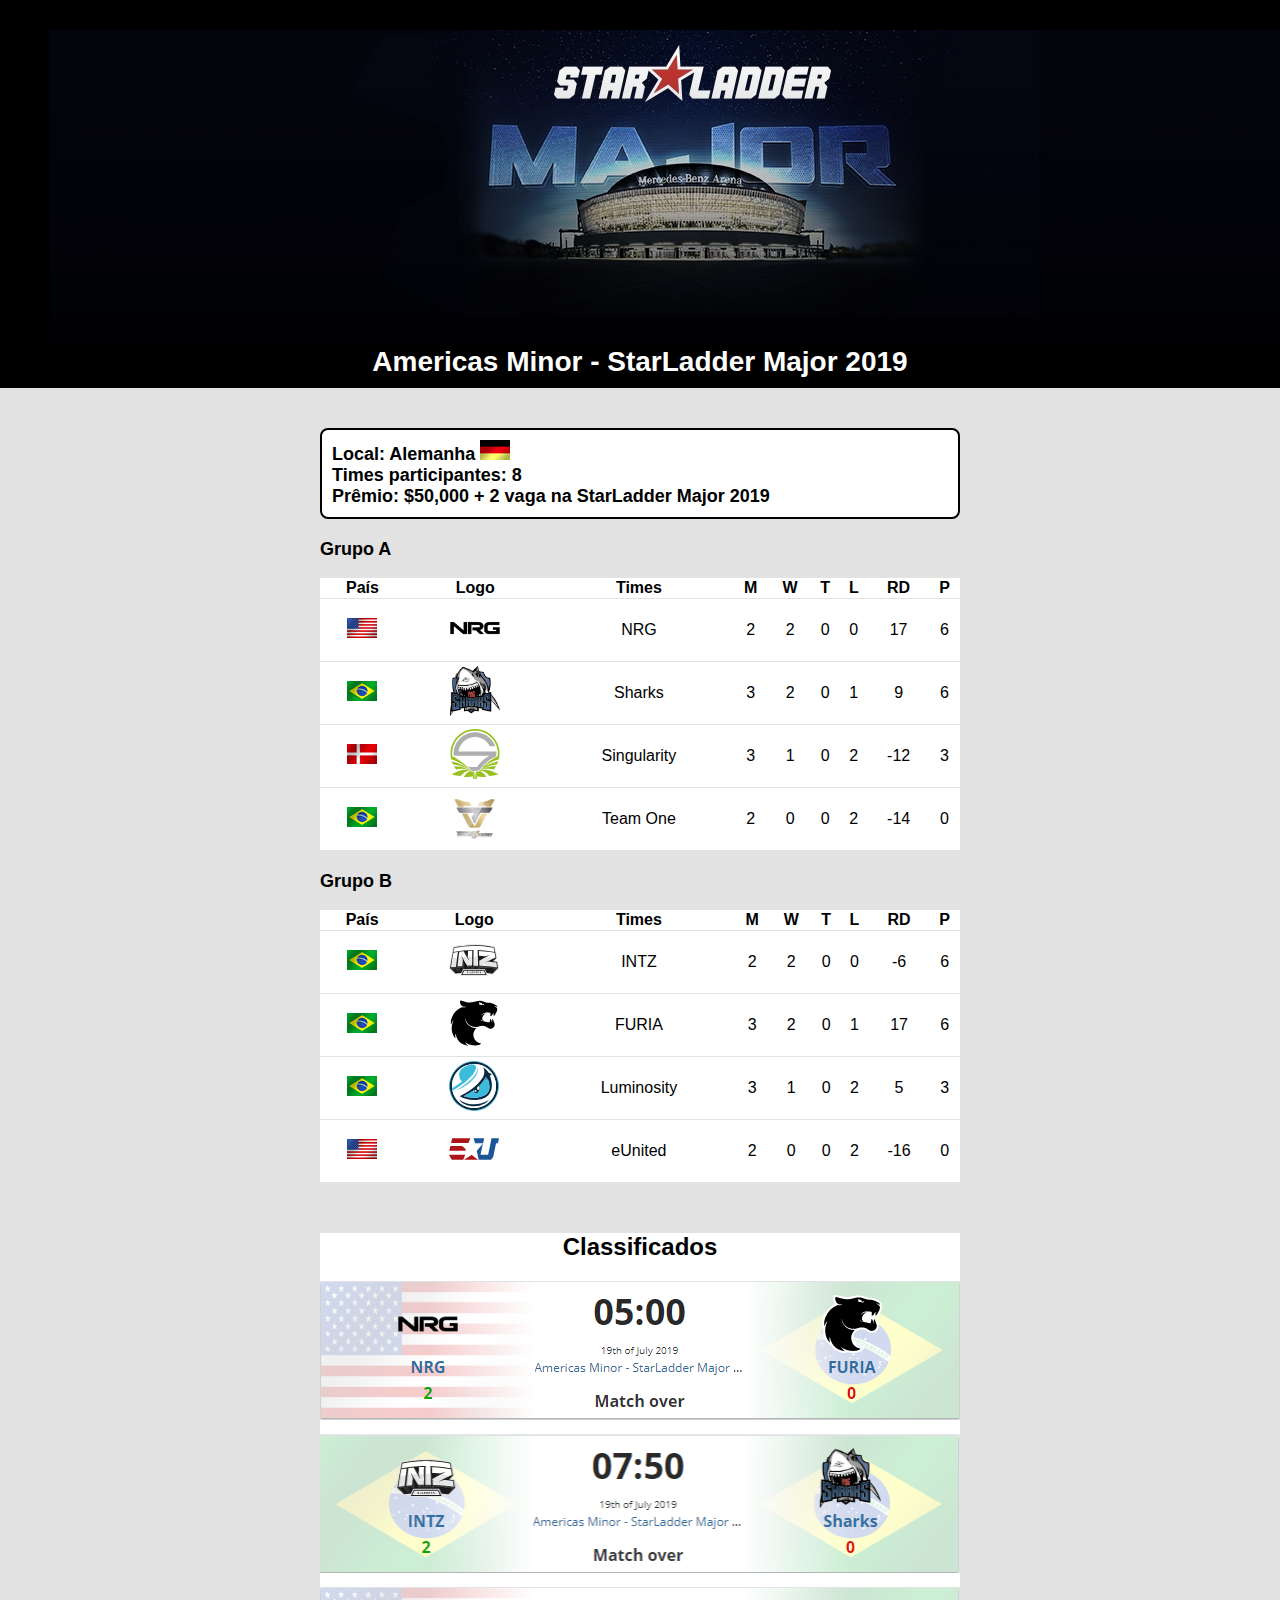
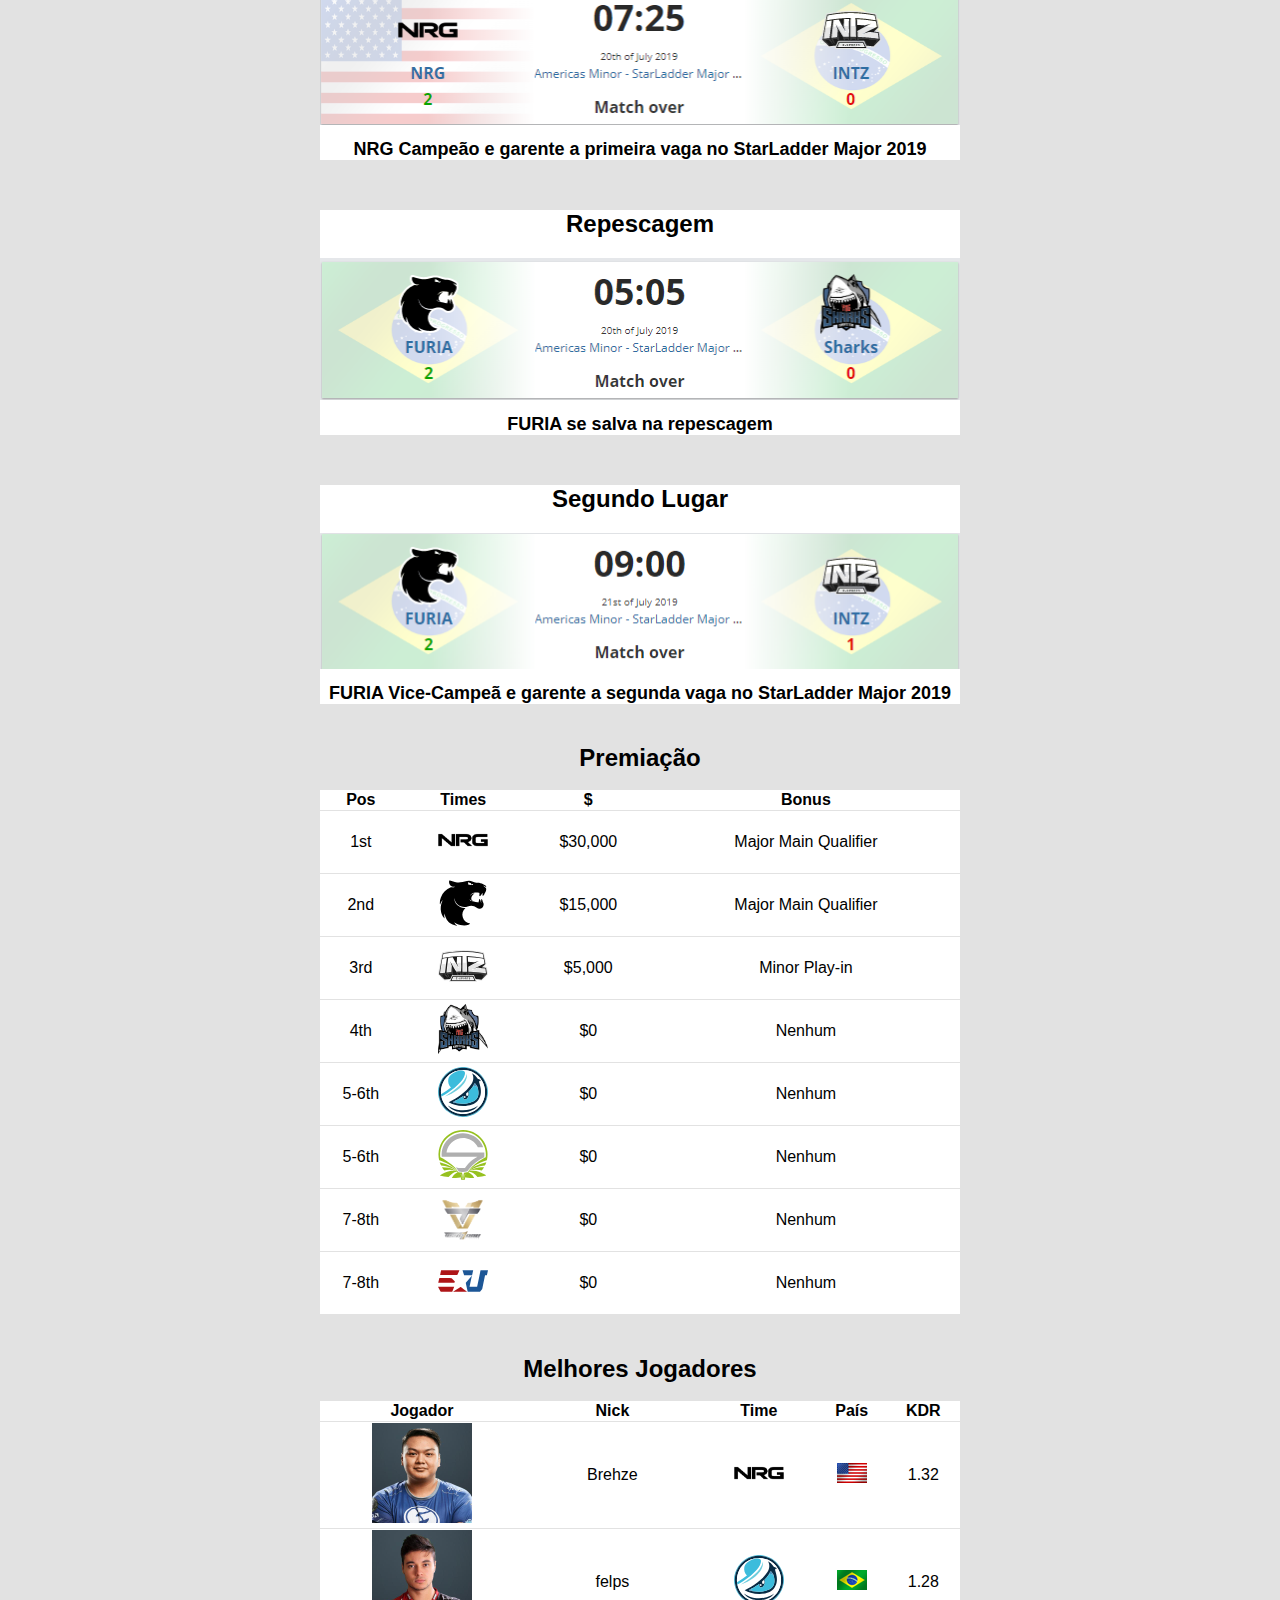
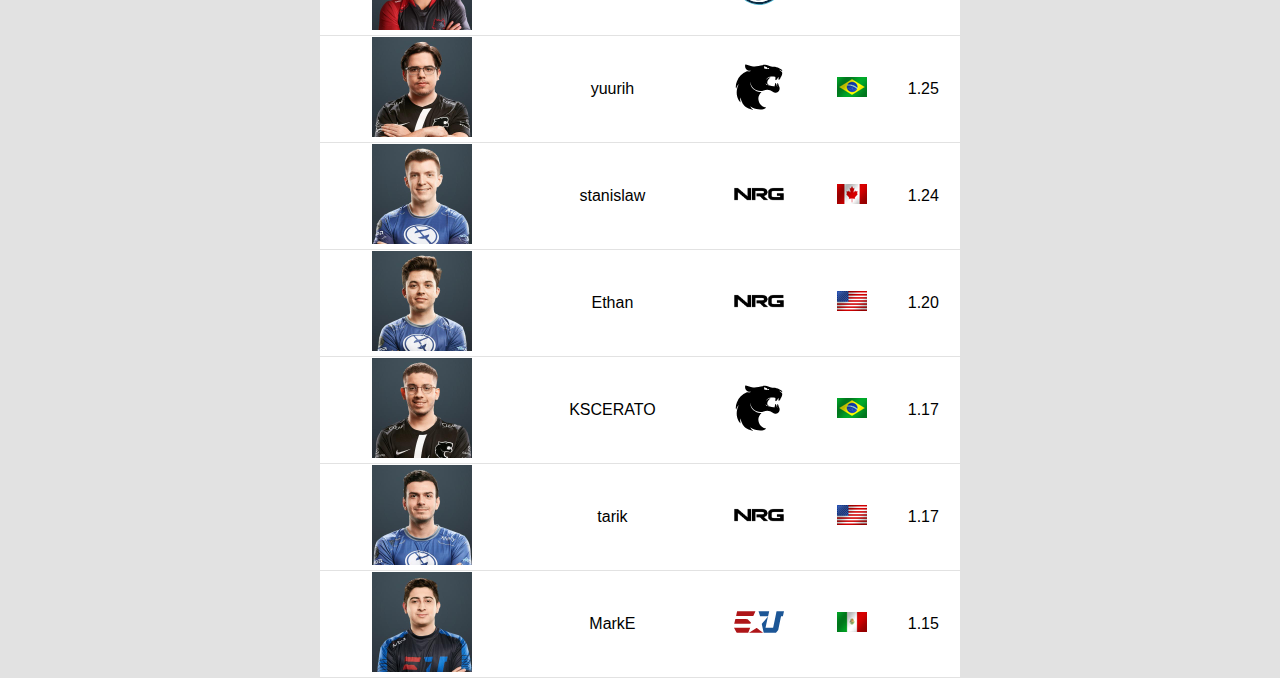
==== 2020-1/IDW/Tabela/tabela.html @ 54157e7f "arrumando" ====
<!DOCTYPE html>
<html lang="pt-br">
<head>
    <meta charset="UTF-8">
    <meta name="viewport" content="width=device-width, initial-scale=1.0">
    <title>Tabela Liga dos Campeões</title>
    <link rel="stylesheet" href="css/style.css">
</head>
<body>

<div class="divTudo">
    
    <div class="divLinha">
        <div id="divCabecalho">
            <img  class="imagem" src="img major/major.jpeg" alt="Imagem do evento">
            <h2 class="titulo-img">Americas Minor - StarLadder Major 2019</h2>
        </div>
    </div>

    <div class="divLinha">
        <div id="divClassificacao">
            <h2 class="informacao">
                Local: Alemanha <img class="alemanha" src="img major/alemanha.gif" alt=""><br>
                Times participantes: 8 <br>
                Prêmio: $50,000 + 2 vaga na StarLadder Major 2019
            </h2>
            
            <h3 class="h3TitutoGrupo">Grupo A</h3><br>
            
            <table id="tableClassificacao">
                <thead>
                    <tr>
                        <th>País</th>
                        <th>Logo</th>
                        <th>Times</th>
                        <th>M</th>
                        <th>W</th>
                        <th>T</th>
                        <th>L</th>
                        <th>RD</th>
                        <th>P</th>
                    </tr> 
                </thead>

                <tbody>
                    <tr>
                        <td><img src="img major/US.gif" alt="" class="pais"></td>
                        <td><img class="logo-times" src="img major/nrg.png" alt=""></td>
                        <td>NRG</td>
                        <td>2</td>
                        <td>2</td>
                        <td>0</td>
                        <td>0</td>
                        <td>17</td>
                        <td>6</td>
                    </tr>

                    <tr>
                        <td><img src="img major/br.gif" alt="" class="pais"></td>
                        <td><img src="img major/sharks.png" alt="" class="logo-times"></td>
                        <td>Sharks</td>
                        <td>3</td>
                        <td>2</td>
                        <td>0</td>
                        <td>1</td>
                        <td>9</td>
                        <td>6</td>
                    </tr>

                    <tr>
                        <td><img src="img major/DK.gif" alt="" class="pais"></td>
                        <td><img src="img major/singularity.svg" alt="" class="logo-times"></td>
                        <td>Singularity</td>
                        <td>3</td>
                        <td>1</td>
                        <td>0</td>
                        <td>2</td>
                        <td>-12</td>
                        <td>3</td>
                    </tr>

                    <tr>
                        <td><img src="img major/br.gif" alt="" class="pais"></td>
                        <td><img src="img major/team one.png" alt="" class="logo-times"></td>
                        <td>Team One</td>
                        <td>2</td>
                        <td>0</td>
                        <td>0</td>
                        <td>2</td>
                        <td>-14</td>
                        <td>0</td>
                    </tr>
                </tbody>
            </table>

            <h3 class="h3TitutoGrupo">Grupo B</h3><br>
            
            <table id="tableClassificacao">
                <thead>
                    <tr>
                        <th>País</th>
                        <th>Logo</th>
                        <th>Times</th>
                        <th>M</th>
                        <th>W</th>
                        <th>T</th>
                        <th>L</th>
                        <th>RD</th>
                        <th>P</th>
                    </tr>
                </thead>

                <tbody>
                    <tr>
                        <td><img src="img major/br.gif" alt="" class="pais"></td>
                        <td><img src="img major/INTZ.svg" alt="" class="logo-times"></td>
                        <td>INTZ</td>
                        <td>2</td>
                        <td>2</td>
                        <td>0</td>
                        <td>0</td>
                        <td>-6</td>
                        <td>6</td>
                    </tr>

                    <tr>
                        <td><img src="img major/br.gif" alt="" class="pais"></td>
                        <td><img src="img major/furia.svg" alt="" class="logo-times"></td>
                        <td>FURIA</td>
                        <td>3</td>
                        <td>2</td>
                        <td>0</td>
                        <td>1</td>
                        <td>17</td>
                        <td>6</td>
                    </tr>

                    <tr>
                        <td><img src="img major/br.gif" alt="" class="pais"></td>
                        <td><img src="img major/Luminosity.svg" alt="" class="logo-times"></td>
                        <td>Luminosity</td>
                        <td>3</td>
                        <td>1</td>
                        <td>0</td>
                        <td>2</td>
                        <td>5</td>
                        <td>3</td>
                    </tr>

                    <tr>
                        <td><img src="img major/US.gif" alt="" class="pais"></td>
                        <td><img src="img major/eUnited.svg" alt="" class="logo-times"></td>
                        <td>eUnited</td>
                        <td>2</td>
                        <td>0</td>
                        <td>0</td>
                        <td>2</td>
                        <td>-16</td>
                        <td>0</td>
                    </tr>
                </tbody>
            </table>

        </div>
    </div>

    <div class="upper">
        <h2>Classificados</h2>
        <img class="partidas" src="img major/nrgxfuria.png" alt="">
        <img class="partidas" src="img major/intzxsharks.png" alt="">
        <img class="partidas" src="img major/nrgxintz.png" alt="">
        <h3>NRG Campeão e garente a primeira vaga no StarLadder Major 2019</h3>
    </div>

    <div class="upper">
        <h2>Repescagem</h2>
        <img class="partidas" src="img major/furia x sharks.png" alt="">
        <h3>FURIA se salva na repescagem</h3>
    </div>

    <div class="divTudo">
        <div class="upper">
            <h2>Segundo Lugar</h2>
            <img class="partidas" src="img major/furiaxintz.png" alt="">
            <h3>FURIA Vice-Campeã e garente a segunda vaga no StarLadder Major 2019</h3>
        </div>

        <div class="divLinha">
            <div id="divClassificacao">
                <h3 class="premiacao">Premiação</h3><br>
                <table id="tableClassificacao">
                    <thead>
                        <tr>
                            <th>Pos</th>
                            <th>Times</th>
                            <th>$</th>
                            <th>Bonus</th>
                        </tr> 
                    </thead>

                    <tbody>
                        <tr>
                            <td>1st</td>
                            <td><img class="logo-times" src="img major/nrg.png" alt=""></td>
                            <td>$30,000</td>
                            <td>Major Main Qualifier</td>
                        </tr>

                        <tr>
                            <td>2nd</td>
                            <td><img class="logo-times" src="img major/furia.svg" alt=""></td>
                            <td>$15,000</td>
                            <td>Major Main Qualifier</td>
                        </tr>

                        <tr>
                            <td>3rd</td>
                            <td><img class="logo-times" src="img major/INTZ.svg" alt=""></td>
                            <td>$5,000</td>
                            <td>Minor Play-in</td>
                        </tr>

                        <tr>
                            <td>4th</td>
                            <td><img class="logo-times" src="img major/sharks.png" alt=""></td>
                            <td>$0</td>
                            <td>Nenhum</td>
                        </tr>

                        <tr>
                            <td>5-6th</td>
                            <td><img class="logo-times" src="img major/Luminosity.svg" alt=""></td>
                            <td>$0</td>
                            <td>Nenhum</td>
                        </tr>

                        <tr>
                            <td>5-6th</td>
                            <td><img class="logo-times" src="img major/singularity.svg" alt=""></td>
                            <td>$0</td>
                            <td>Nenhum</td>
                        </tr>

                        <tr>
                            <td>7-8th</td>
                            <td><img class="logo-times" src="img major/team one.png" alt=""></td>
                            <td>$0</td>
                            <td>Nenhum</td>
                        </tr>

                        <tr>
                            <td>7-8th</td>
                            <td><img class="logo-times" src="img major/eUnited.svg" alt=""></td>
                            <td>$0</td>
                            <td>Nenhum</td>
                        </tr>
                    </tbody>
                </table>
            </div>
        </div> 
    </div>

    <div class="divLinha">
        <div id="divClassificacao">
            <h3 class="premiacao">Melhores Jogadores</h3><br>
            <table id="tableClassificacao">
                <thead>
                    <tr>
                        <th>Jogador</th>
                        <th>Nick</th>
                        <th>Time</th>
                        <th>País</th>
                        <th>KDR</th>
                    </tr> 
                </thead>

                <tbody>
                    <tr>
                        <td><img class="logo-player" src="img major/brehze.jpeg" alt=""></td>
                        <td>Brehze</td>
                        <td><img src="img major/nrg.png" alt="" class="logo-times"></td>
                        <td><img src="img major/US.gif" alt="" class="pais"></td>
                        <td>1.32</td>
                    </tr>

                    <tr>
                        <td><img class="logo-player" src="img major/felps.jpeg" alt=""></td>
                        <td>felps</td>
                        <td><img src="img major/Luminosity.svg" alt="" class="logo-times"></td>
                        <td><img src="img major/br.gif" alt="" class="pais"></td>
                        <td>1.28</td>
                    </tr>

                    <tr>
                        <td><img class="logo-player" src="img major/yurih.jpeg" alt=""></td>
                        <td>yuurih</td>
                        <td><img src="img major/furia.svg" alt="" class="logo-times"></td>
                        <td><img src="img major/br.gif" alt="" class="pais"></td>
                        <td>1.25</td>
                    </tr>

                    <tr>
                        <td><img class="logo-player" src="img major/stanislaw.jpeg" alt=""></td>
                        <td>stanislaw</td>
                        <td><img src="img major/nrg.png" alt="" class="logo-times"></td>
                        <td><img src="img major/CA.gif" alt="" class="pais"></td>
                        <td>1.24</td>
                    </tr>

                    <tr>
                        <td><img class="logo-player" src="img major/ethan.jpeg" alt=""></td>
                        <td>Ethan</td>
                        <td><img src="img major/nrg.png" alt="" class="logo-times"></td>
                        <td><img src="img major/US.gif" alt="" class="pais"></td>
                        <td>1.20</td>
                    </tr>

                    <tr>
                        <td><img class="logo-player" src="img major/kscerato.jpeg" alt=""></td>
                        <td>KSCERATO</td>
                        <td><img src="img major/furia.svg" alt="" class="logo-times"></td>
                        <td><img src="img major/br.gif" alt="" class="pais"></td>
                        <td>1.17</td>
                    </tr>

                    <tr>
                        <td><img class="logo-player" src="img major/tarik.jpeg" alt=""></td>
                        <td>tarik</td>
                        <td><img src="img major/nrg.png" alt="" class="logo-times"></td>
                        <td><img src="img major/US.gif" alt="" class="pais"></td>
                        <td>1.17</td>
                    </tr>

                    <tr>
                        <td><img class="logo-player" src="img major/markE.jpeg" alt=""></td>
                        <td>MarkE</td>
                        <td><img src="img major/eUnited.svg" alt="" class="logo-times"></td>
                        <td><img src="img major/mexico.gif" alt="" class="pais"></td>
                        <td>1.15</td>
                    </tr>
                </tbody>
            </table>
        </div>
    </div>

    
</body>
</html>
---- 2020-1/IDW/Tabela/css/style.css ----
* {
    margin: 0 auto; 
}

body{
    background-color: #e2e2e2;
}

.divTudo{ 
    font-family: arial,sans-serif;
}

.divLinha{
	clear: both; 
}

.h2TituloSessao{
    font-size: 20px;
}

.informacao {
    background-color: white;
    padding: 10px;
    font-size: 18px;
    border: 2px solid black;
    border-radius: 8px;
}

.alemanha {
    width: 30px;
    height: 20px;
}

.titulo-img {
    font-size: 28px;
    color: white;
    text-align: center;
}

table, td, th{
    border-bottom: solid 1px #e2e2e2;
    border-collapse: collapse;
}

td, th {
    text-align: center;
}

.upper {
    text-align: left;
}

/* estilos do cabeçalho geral  */
#divCabecalho{
    background-color: black;
    min-height: 100px;
    padding: 30px 50px 10px 50px;
    margin-bottom: 40px;
}
#h1TituloCabecalho{
    color: #ffffff;
    float: left;
    min-width: 50%;
    font-size: 16px;
    text-align: left;
}

/* estilos classificação */
#divClassificacao{
    width: 50%;
}

#tableClassificacao{
    width: 100%;
    background-color: #ffffff;
}

.logo-times {
    padding: 3px;
    width: 50px;
    height: 50px;
}

.pais {
    width: 30px;
    height: 20px;
}

.h3TitutoGrupo{
    margin-top: 20px;
    font-size: 18px;
}

/* estilos goleadores*/
#divGoleadores{
    width: 50%;
}

#tableGoleadores{
    width: 100%;
    background-color: #ffffff;
}

/* estilos jogos*/
#divJogos{
    width: 50%;
}

#tableJogos{
    width: 100%;
    background-color: #ffffff;
}

.upper {
    margin-top: 50px;
    width: 50%;
    background: white;
}

.upper h2 {
    text-align: center;
    margin-bottom: 20px;
}

.upper h3 {
    text-align: center;
    font-size: 18px;
}

.partidas {
    width: 100%;
    margin-bottom: 10px;
}

.premiacao {
    margin-top: 40px;
    text-align: center;
    font-size: 24px;

}

.logo-player {
    width: 100px;
    height: 100px;
}
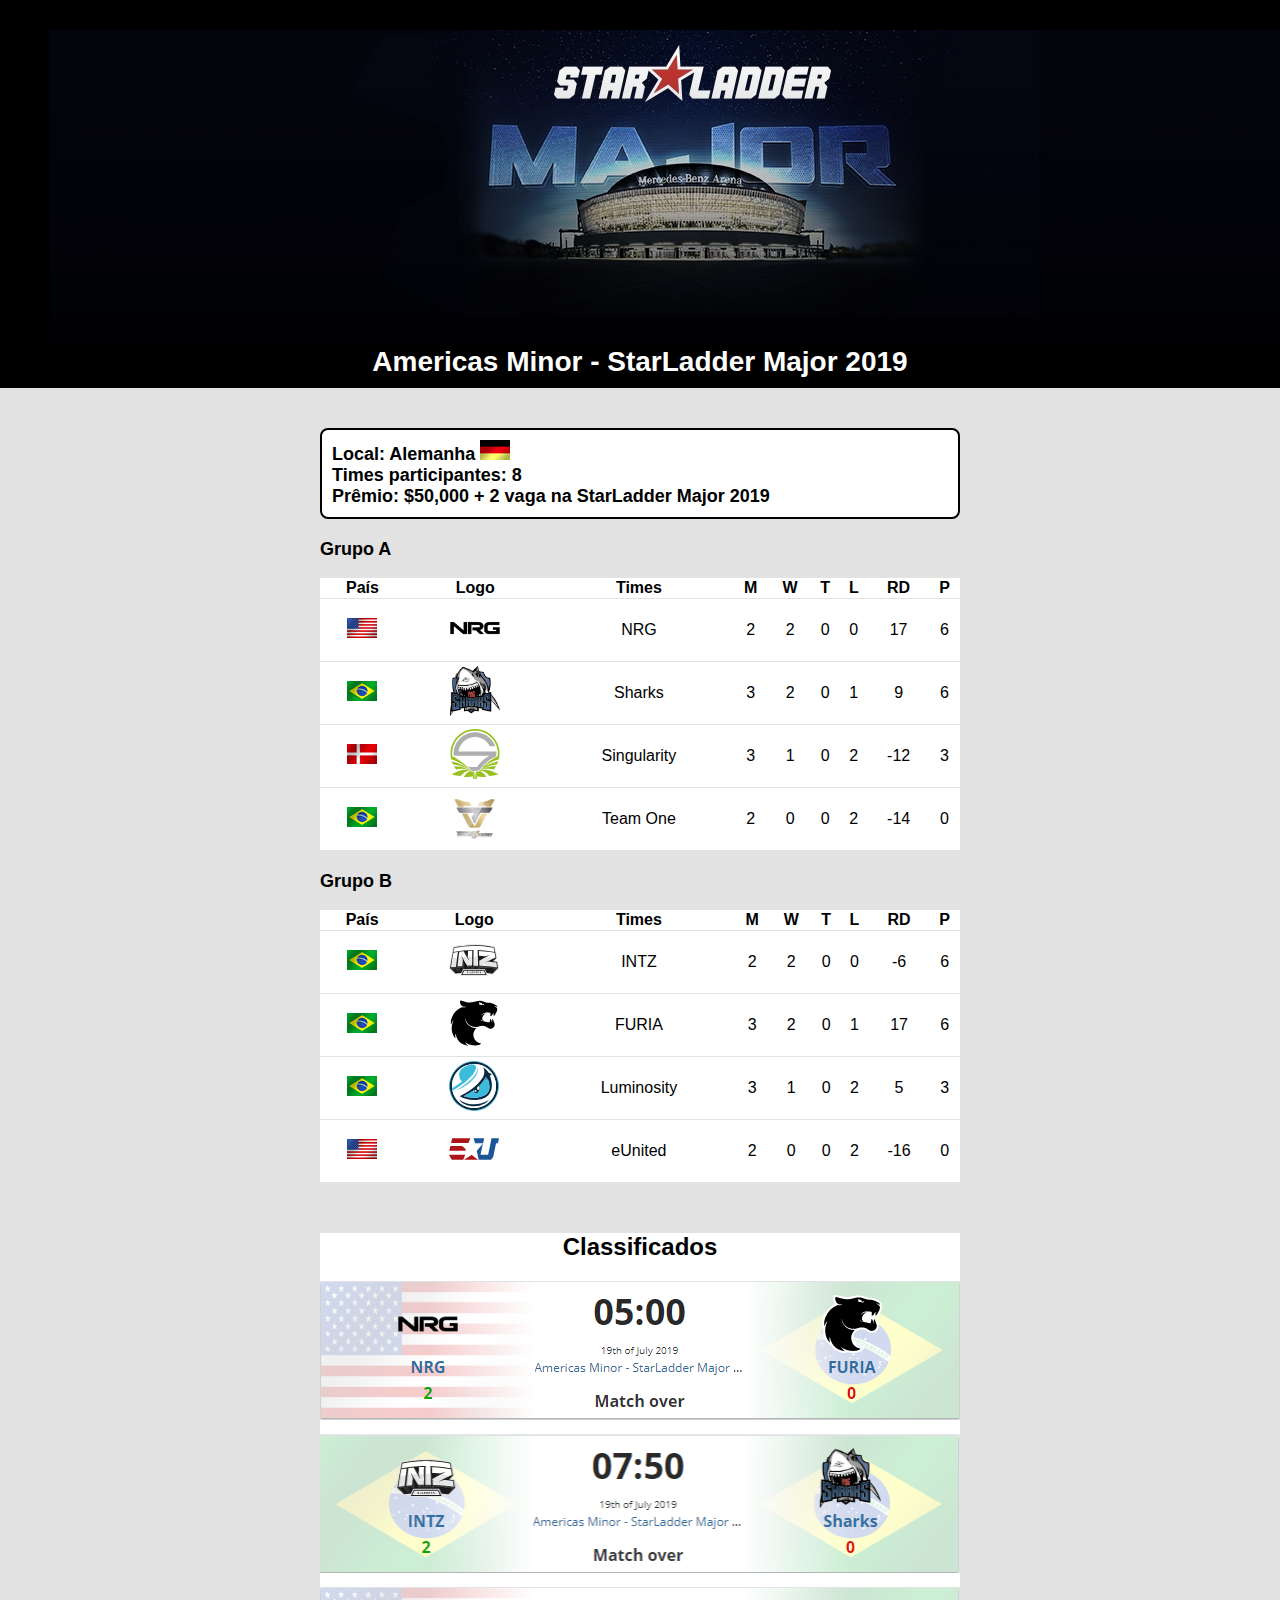
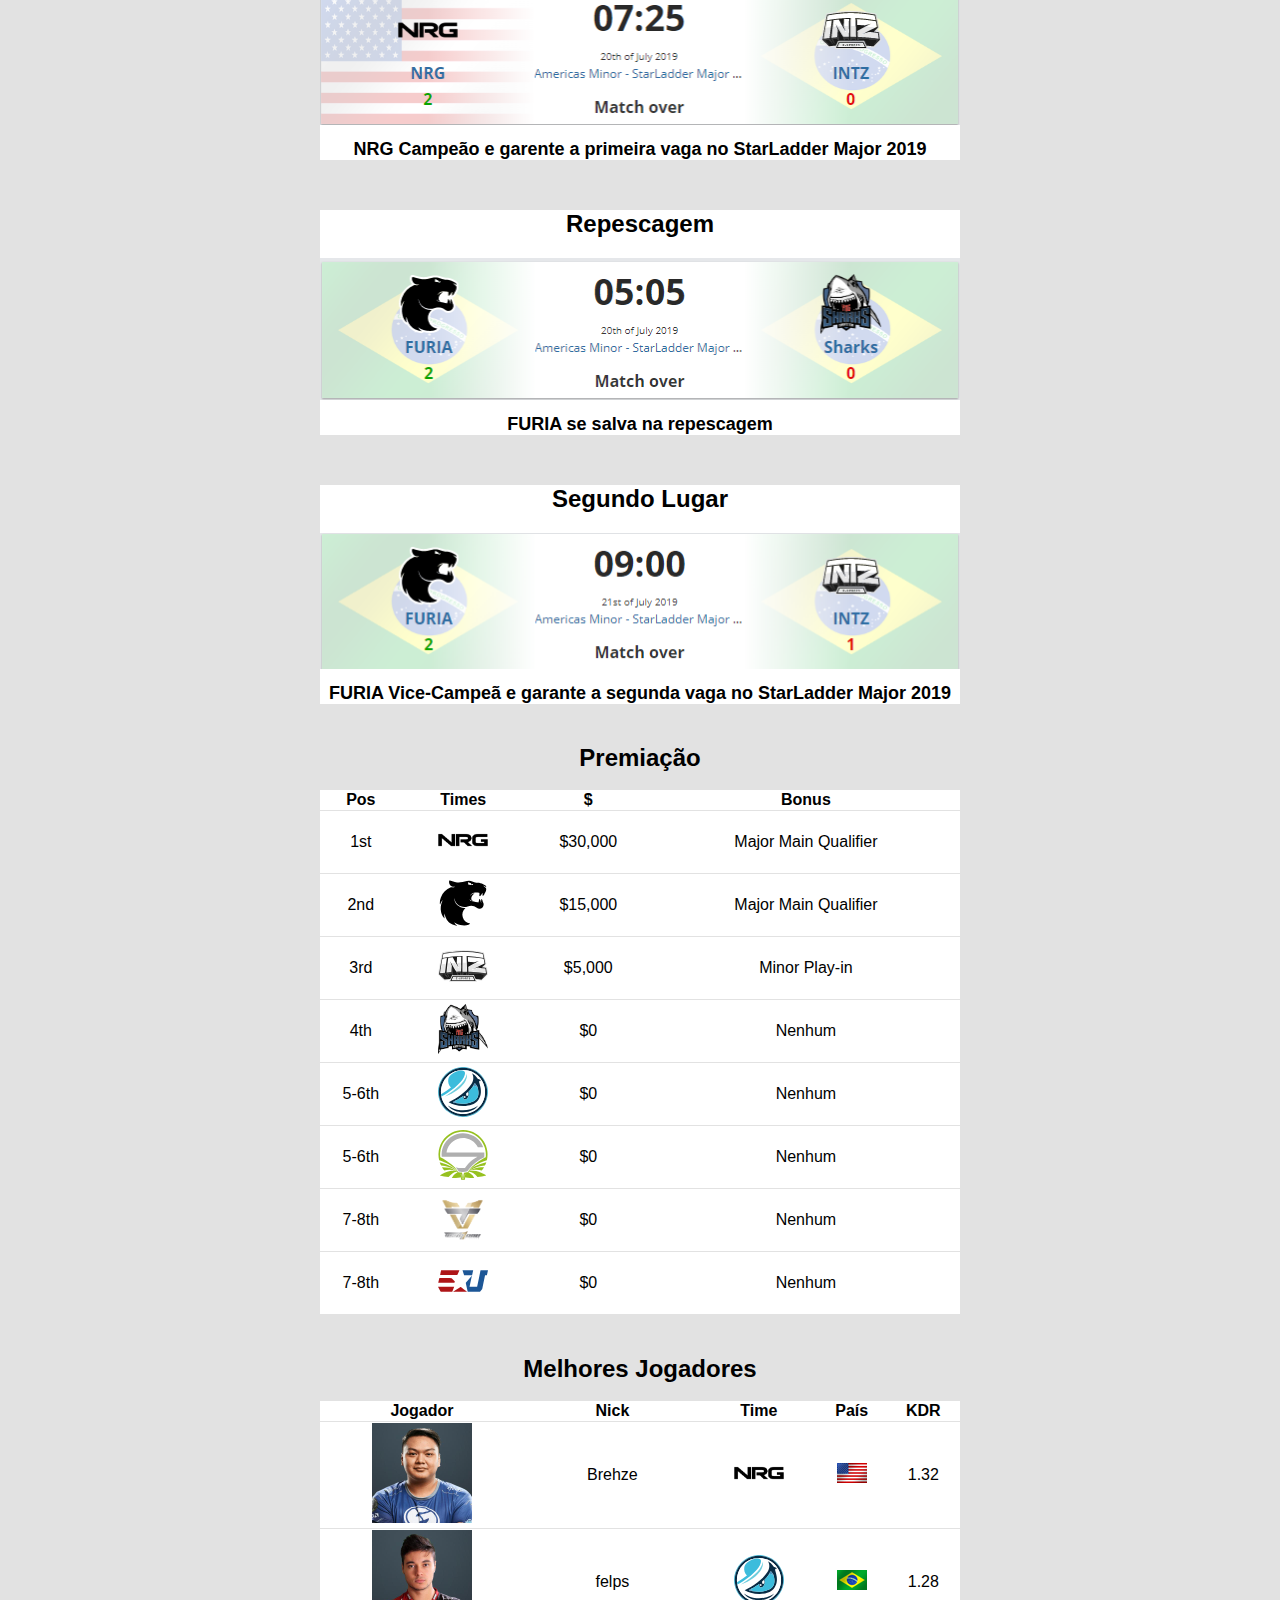
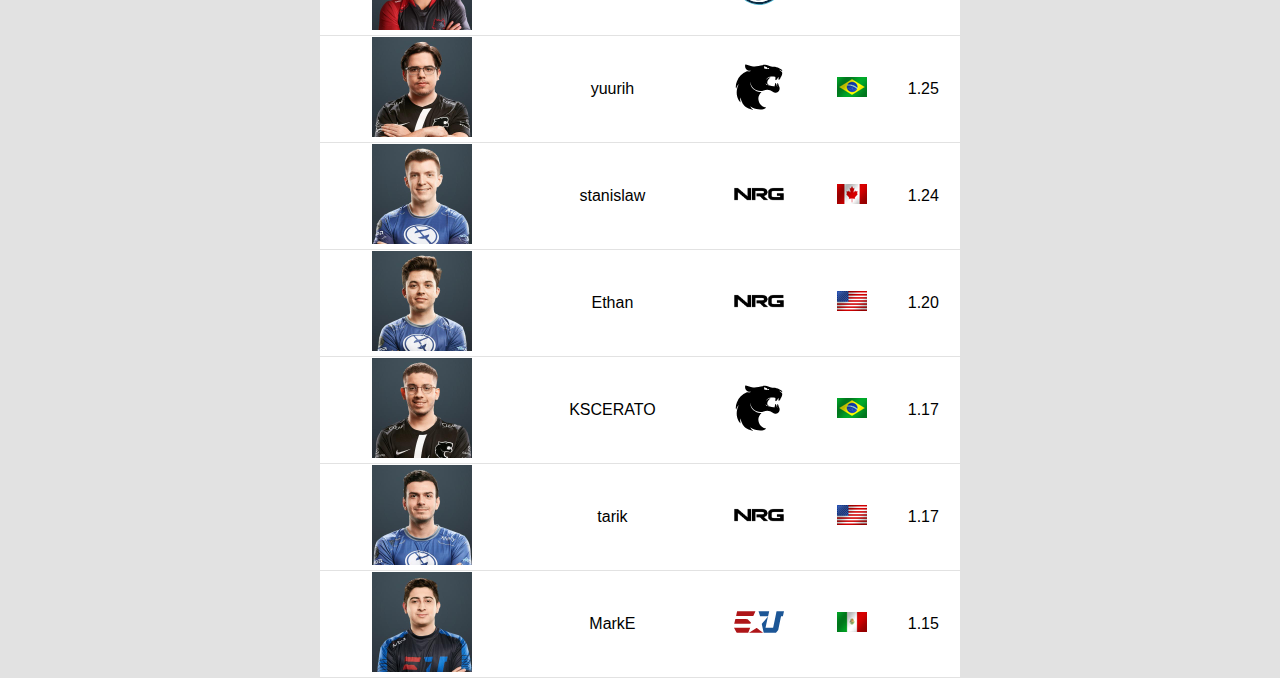
==== commit 61079c42: "arrumando" ====
--- a/2020-1/IDW/Tabela/tabela.html
+++ b/2020-1/IDW/Tabela/tabela.html
@@ -3,7 +3,7 @@
 <head>
     <meta charset="UTF-8">
     <meta name="viewport" content="width=device-width, initial-scale=1.0">
-    <title>Tabela Liga dos Campeões</title>
+    <title>StarLadder 2019 - Americas Minor </title>
     <link rel="stylesheet" href="css/style.css">
 </head>
 <body>
@@ -182,7 +182,7 @@
         <div class="upper">
             <h2>Segundo Lugar</h2>
             <img class="partidas" src="img major/furiaxintz.png" alt="">
-            <h3>FURIA Vice-Campeã e garente a segunda vaga no StarLadder Major 2019</h3>
+            <h3>FURIA Vice-Campeã e garante a segunda vaga no StarLadder Major 2019</h3>
         </div>
 
         <div class="divLinha">
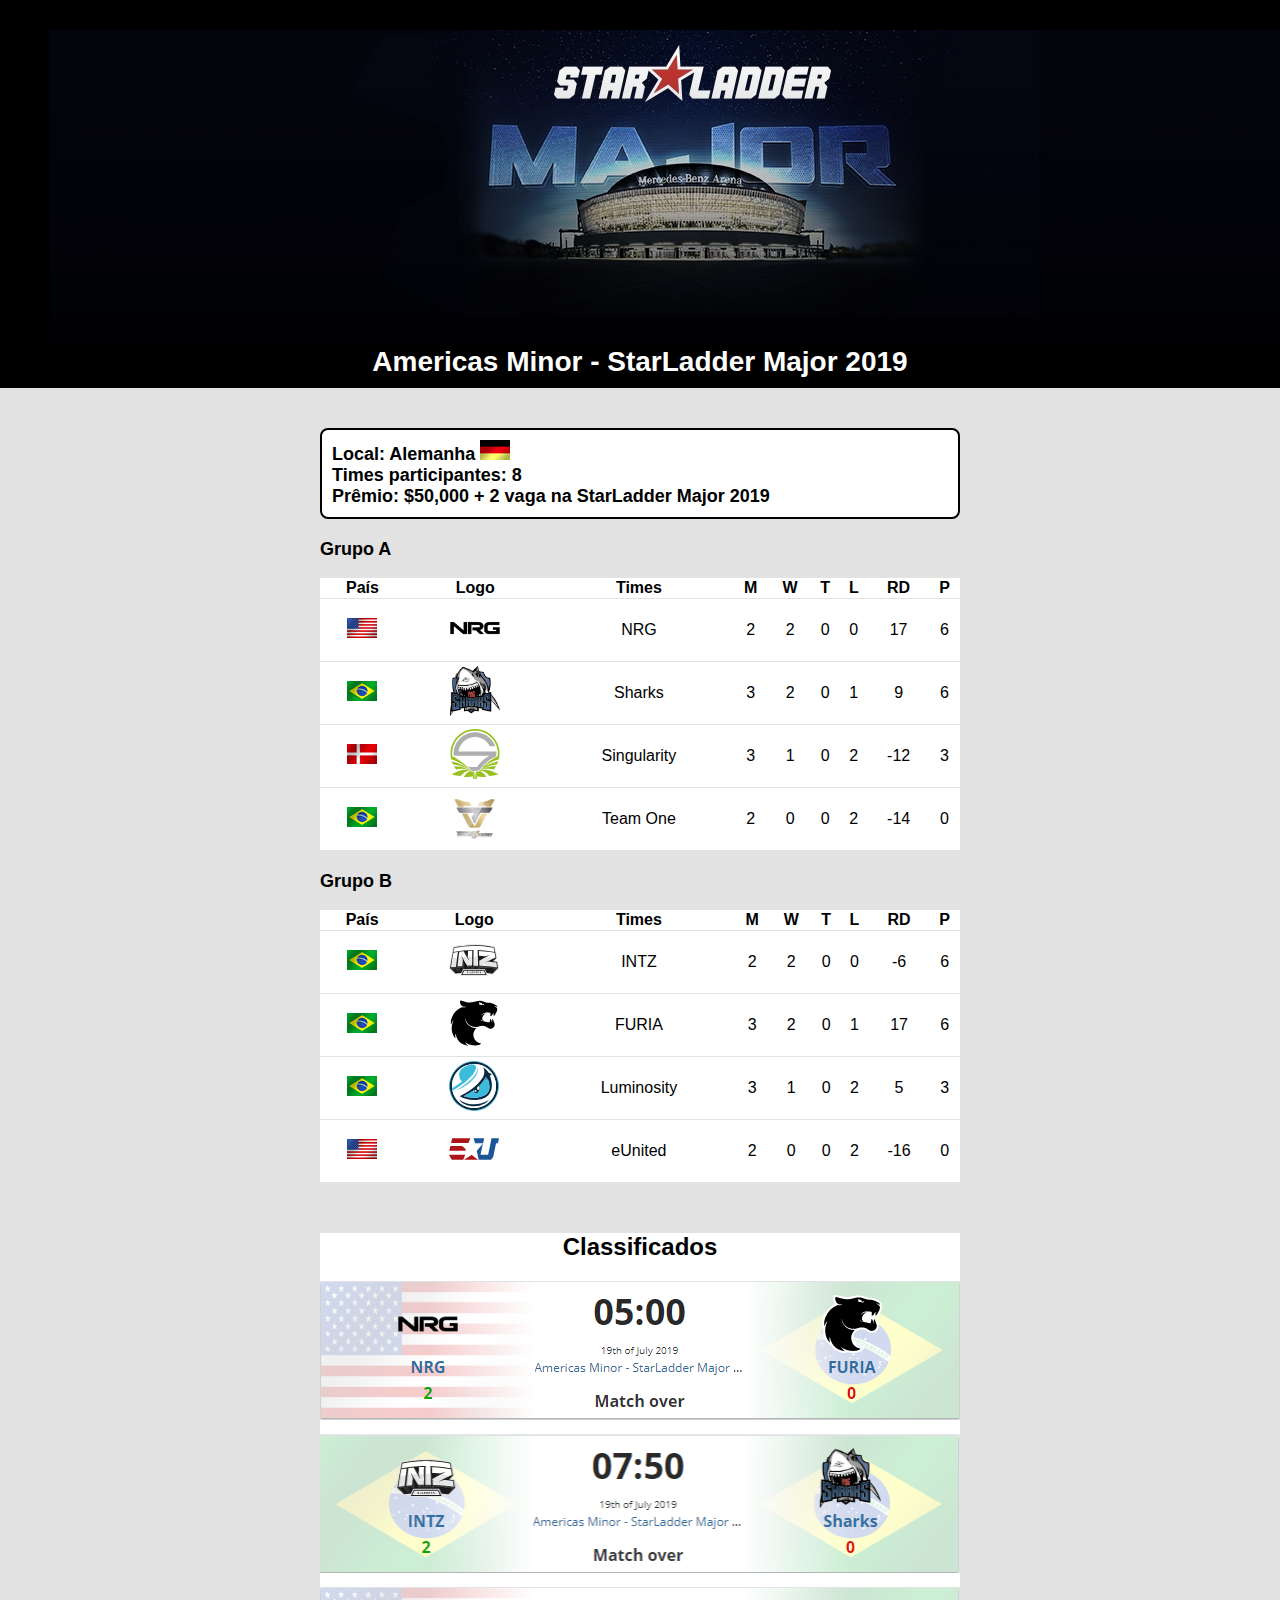
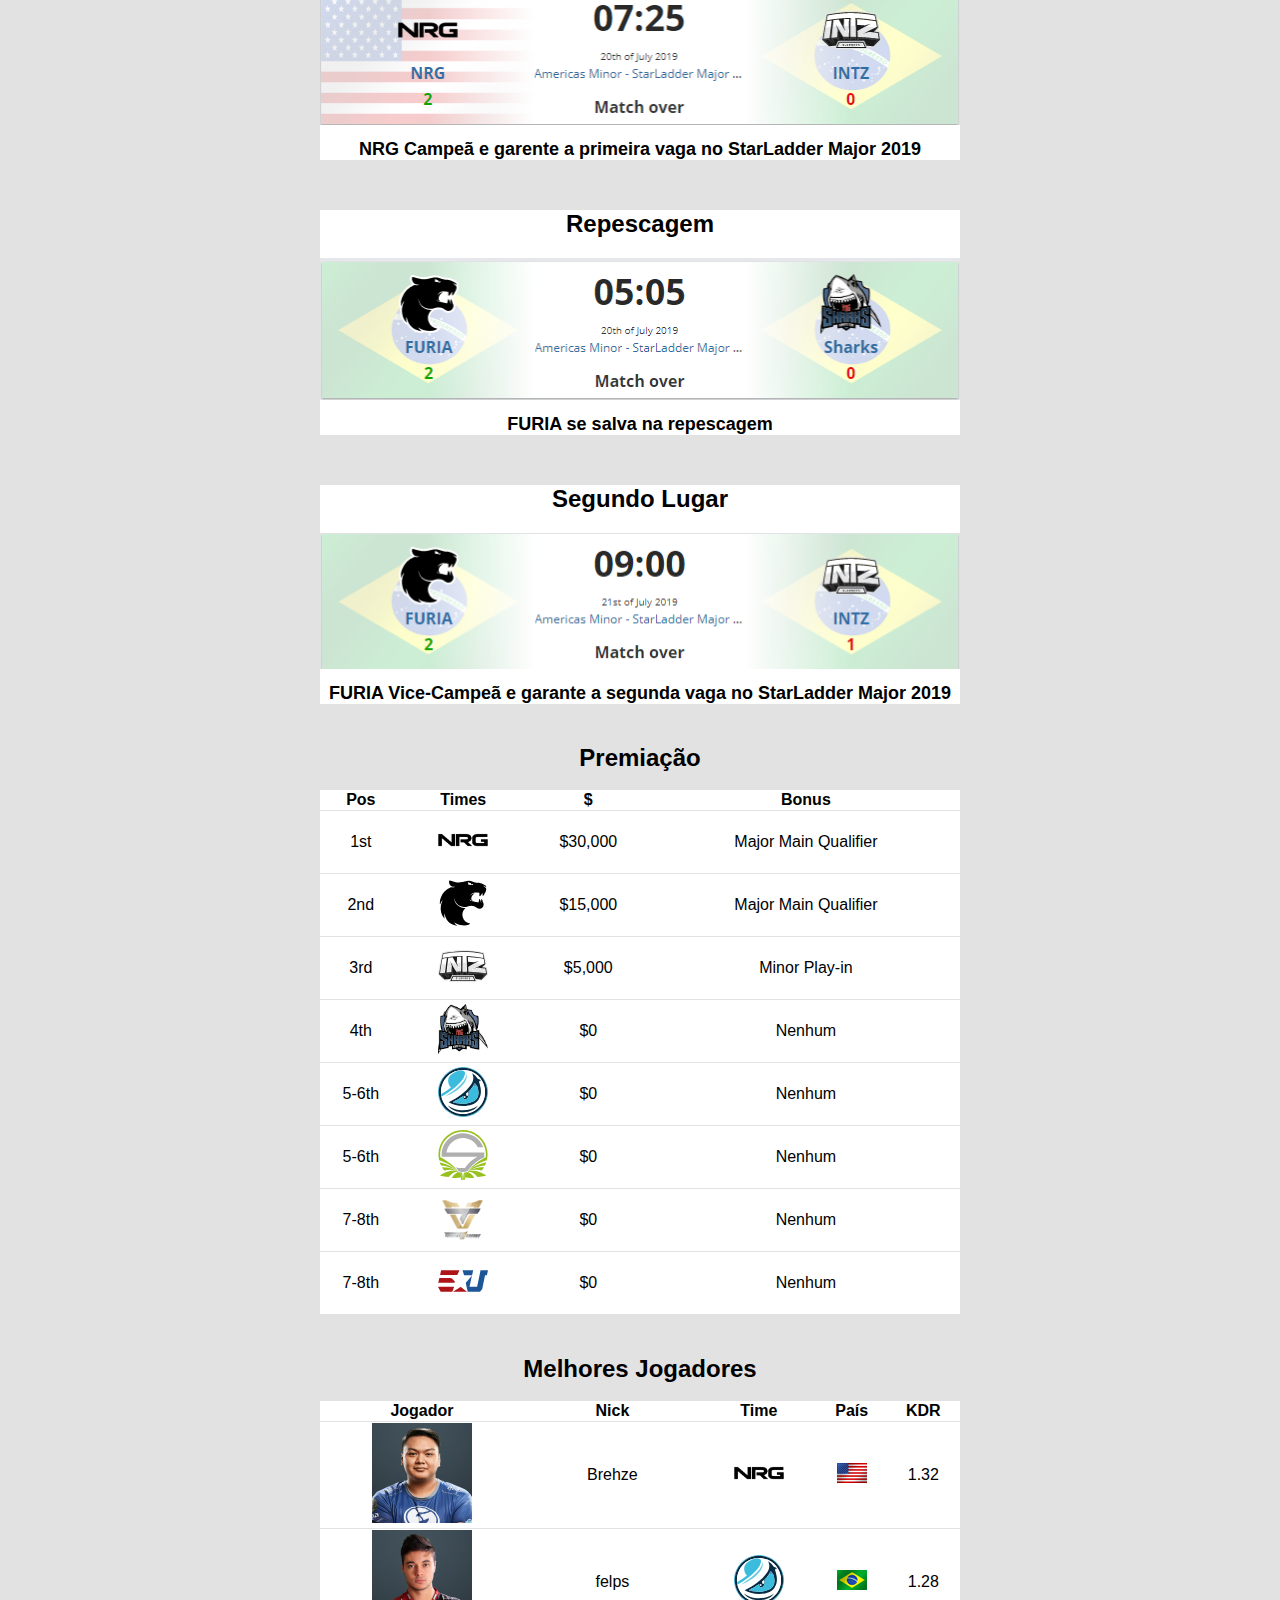
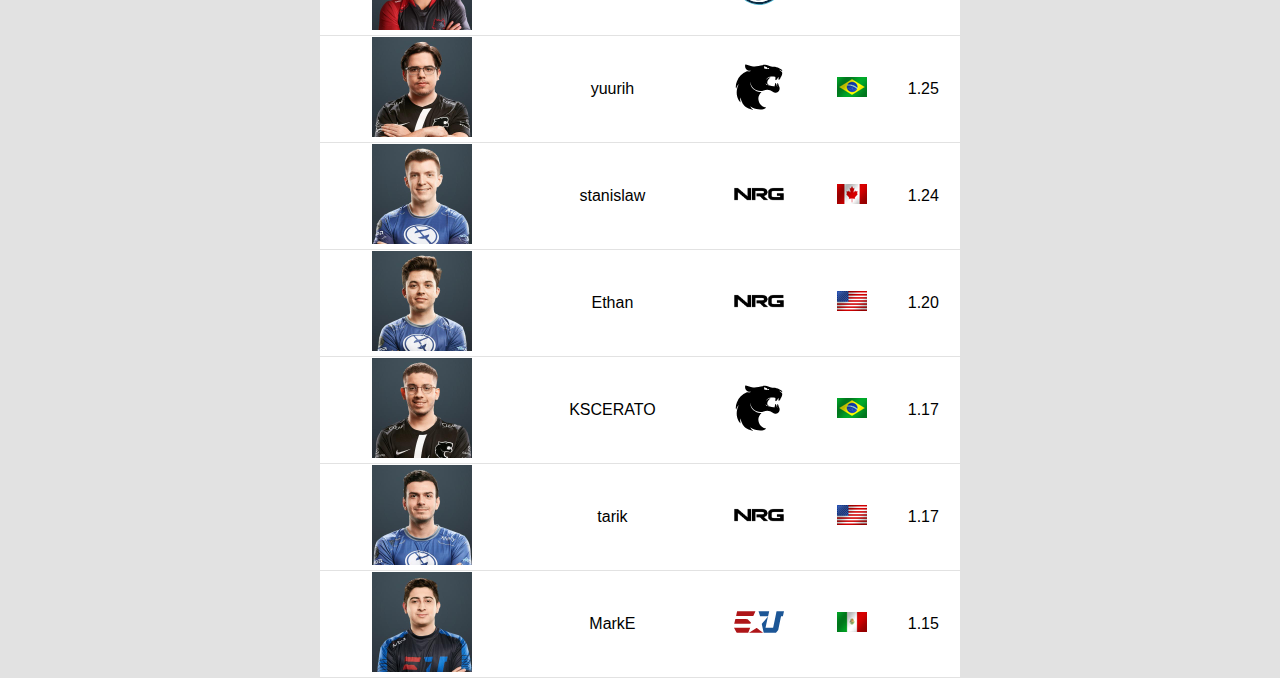
==== commit dc97a1ae: "arrumando" ====
--- a/2020-1/IDW/Tabela/tabela.html
+++ b/2020-1/IDW/Tabela/tabela.html
@@ -169,7 +169,7 @@
         <img class="partidas" src="img major/nrgxfuria.png" alt="">
         <img class="partidas" src="img major/intzxsharks.png" alt="">
         <img class="partidas" src="img major/nrgxintz.png" alt="">
-        <h3>NRG Campeão e garente a primeira vaga no StarLadder Major 2019</h3>
+        <h3>NRG Campeã e garente a primeira vaga no StarLadder Major 2019</h3>
     </div>
 
     <div class="upper">
